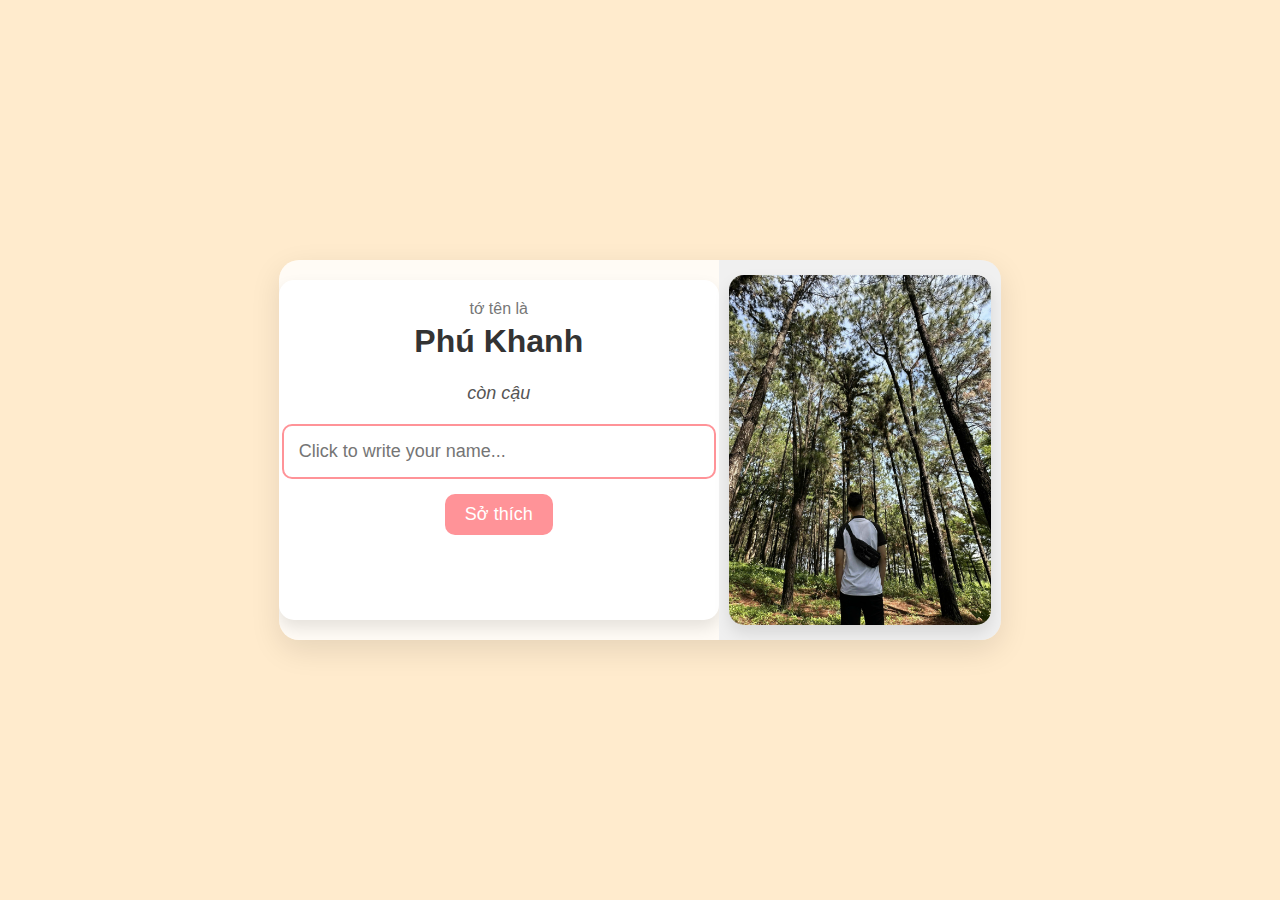
==== index.html @ 8878841f "Add files via upload" ====
<!DOCTYPE html>
<html lang="en">
    <head>
        <meta charset="UTF-8">
        <meta name="viewport" content="width=device-width, initial-scale=1.0">
        <title>Love Notes with Image</title>
        <link rel="stylesheet" href="css/style.css">
        <style>
            /* CSS cho khung nhập tên */
            #userName {
                width: 100%;
                padding: 15px;
                margin-top: 10px;
                font-size: 18px;
                border: 2px solid #FF9398;
                border-radius: 10px;
                outline: none;
                background-color: #fff;
                transition: border-color 0.3s ease;
            }
    
            #userName:focus {
                border-color: #e88388;
            }
        </style>
    </head>
    
<body>
    <div class="main-container">
        <!-- Khung bên trái để ghi chú -->
        <div class="note-container">
            <div class="note">
                <p class="small-text">tớ tên là</p>
                <p class="large-text">Phú Khanh</p>
                <p class="sub-text">còn cậu</p>
                <!-- Dòng nhập tên với placeholder -->
                <input type="text" id="userName" placeholder="Click to write your name..." />
                <!-- Nút nhấn với màu FF9398 -->
                <button class="custom-button" id="saveButton">Sở thích</button>
            </div>
        </div>

        <!-- Khung bên phải để hiển thị ảnh -->
        <div class="image-container">
            <img src="images/changtraisaucay.jpg" alt="Forest Image">
        </div>
    </div>

    <script>
        document.addEventListener('DOMContentLoaded', () => {
            const userNameInput = document.getElementById('userName');
            const saveButton = document.getElementById('saveButton');

            // Lưu tên người dùng vào localStorage khi bấm nút "Sở thích"
            saveButton.addEventListener('click', () => {
                const userName = userNameInput.value.trim();
                // Kiểm tra xem người dùng có nhập tên chưa và không phải dòng mặc định
                if (userName && userName !== "Click to write your name...") {
                    localStorage.setItem('userName', userName);
                    window.location.href = 'favorites.html'; // Chuyển sang trang sở thích
                } else {
                    alert('Vui lòng nhập tên!');
                }
            });
        });
    </script>
</body>
</html>
---- css/style.css ----
/* Đặt màu nền và kiểu chữ cho toàn trang */
body {
    margin: 0;
    padding: 0;
    display: flex;
    justify-content: center;
    align-items: center;
    height: 100vh;
    background-color: #ffebcd;
    font-family: 'Poppins', sans-serif;
    overflow: hidden;
}

/* Container chính */
.main-container {
    display: flex;
    border-radius: 20px;
    overflow: hidden;
    box-shadow: 0 10px 30px rgba(0, 0, 0, 0.1);
}

/* Khung ghi chú bên trái */
.note-container {
    background-color: rgba(255, 255, 255, 0.8);
    padding: 20px;
    width: 400px;
    display: flex;
    flex-direction: column;
    align-items: center;
    justify-content: flex-start;
}

.note {
    background-color: #fff;
    border-radius: 15px;
    padding: 20px;
    width: 100%;
    height: 300px;
    color: #333;
    outline: none;
    box-shadow: 0 8px 16px rgba(0, 0, 0, 0.1);
    transition: transform 0.3s ease;
    display: flex;
    flex-direction: column;
    justify-content: flex-start;
    align-items: center;
    text-align: center;
}

.note:hover {
    transform: translateY(-5px);
}

/* Định dạng văn bản trong khung note */
.small-text {
    font-size: 16px;
    margin: 0;
    color: #777;
}

.large-text {
    font-size: 32px;
    font-weight: bold;
    margin: 5px 0;
    color: #333;
}

.sub-text {
    font-size: 18px;
    font-style: italic;
    margin-bottom: 10px;
    color: #555;
}

/* Phần người dùng có thể chỉnh sửa */
.editable {
    width: 100%;
    height: 100%;
    font-size: 18px;
    line-height: 1.5;
    padding-top: 10px;
    outline: none;
    color: #444;
    text-align: left;
    overflow-y: auto;
}

/* Nút tùy chỉnh */
.custom-button {
    background-color: #FF9398;
    color: #fff;
    border: none;
    border-radius: 10px;
    padding: 10px 20px;
    margin-top: 15px;
    cursor: pointer;
    font-size: 18px;
    transition: background-color 0.3s ease;
}

.custom-button:hover {
    background-color: #e88388;
}

/* Khung ảnh bên phải */
.image-container {
    display: flex;
    align-items: center;
    justify-content: center;
    background-color: #f0f0f0;
    padding: 10px;
}

.image-container img {
    max-width: 350px;
    max-height: 350px;
    object-fit: cover;
    border-radius: 15px;
    box-shadow: 0 8px 16px rgba(0, 0, 0, 0.1);
}

/* Responsive cho màn hình nhỏ */
@media (max-width: 768px) {
    .main-container {
        flex-direction: column;
    }

    .note-container, .image-container {
        width: 100%;
    }

    .image-container img {
        max-width: 100%;
        max-height: 250px;
    }
}
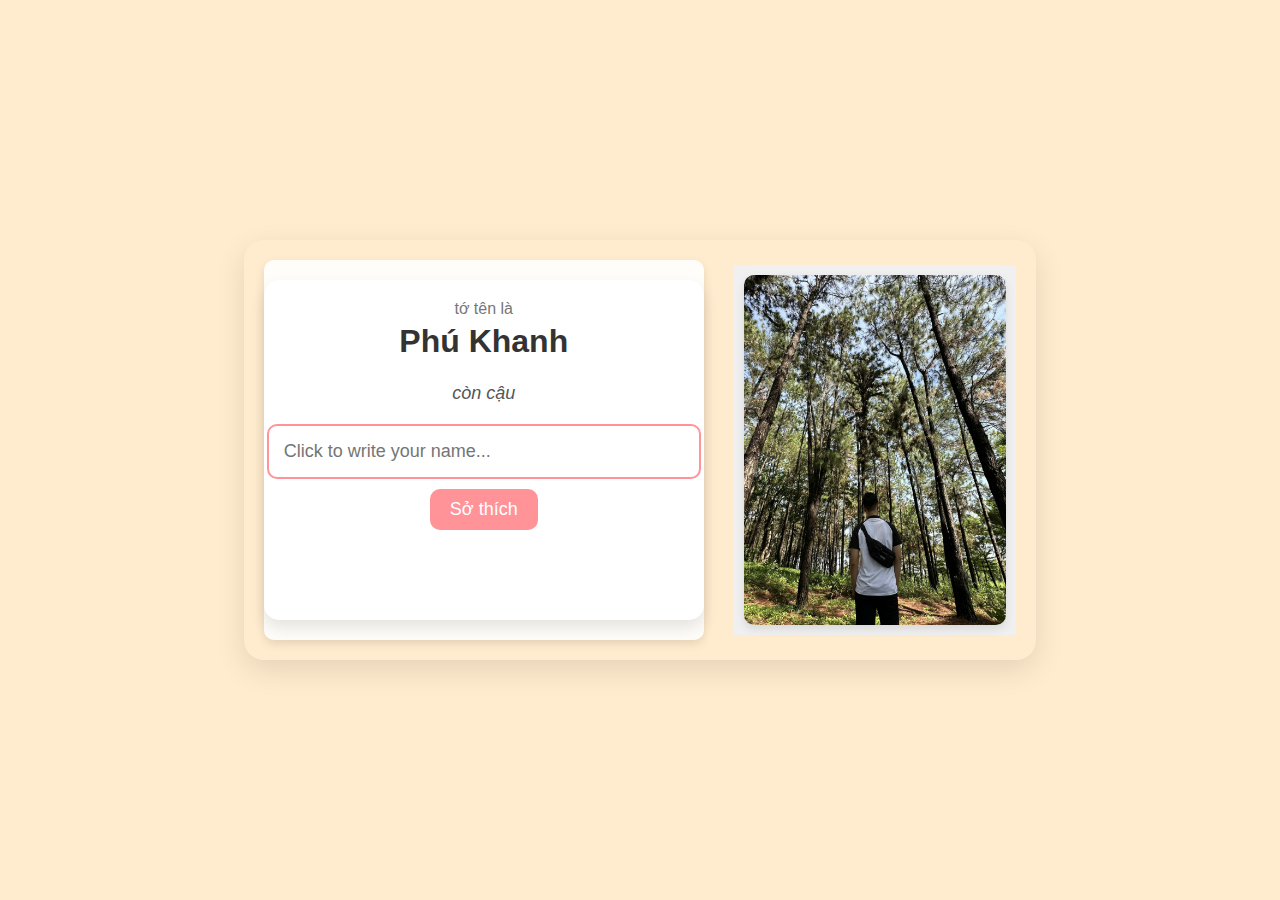
==== commit c36a03bd: "Update index.html" ====
--- a/index.html
+++ b/index.html
@@ -1,46 +1,43 @@
 <!DOCTYPE html>
 <html lang="en">
-    <head>
-        <meta charset="UTF-8">
-        <meta name="viewport" content="width=device-width, initial-scale=1.0">
-        <title>Love Notes with Image</title>
-        <link rel="stylesheet" href="css/style.css">
-        <style>
-            /* CSS cho khung nhập tên */
-            #userName {
-                width: 100%;
-                padding: 15px;
-                margin-top: 10px;
-                font-size: 18px;
-                border: 2px solid #FF9398;
-                border-radius: 10px;
-                outline: none;
-                background-color: #fff;
-                transition: border-color 0.3s ease;
-            }
-    
-            #userName:focus {
-                border-color: #e88388;
-            }
-        </style>
-    </head>
-    
+<head>
+    <meta charset="UTF-8">
+    <meta name="viewport" content="width=device-width, initial-scale=1.0">
+    <title>Love Notes with Image</title>
+    <link rel="stylesheet" href="css/style.css">
+    <style>
+        /* CSS cho khung nhập tên */
+        #userName {
+            width: 100%;
+            padding: 15px;
+            margin-top: 10px;
+            font-size: 18px;
+            border: 2px solid #FF9398;
+            border-radius: 10px;
+            outline: none;
+            background-color: #fff;
+            transition: border-color 0.3s ease;
+        }
+
+        #userName:focus {
+            border-color: #e88388;
+        }
+    </style>
+</head>
 <body>
     <div class="main-container">
-        <!-- Khung bên trái để ghi chú -->
         <div class="note-container">
             <div class="note">
                 <p class="small-text">tớ tên là</p>
                 <p class="large-text">Phú Khanh</p>
                 <p class="sub-text">còn cậu</p>
-                <!-- Dòng nhập tên với placeholder -->
+                
                 <input type="text" id="userName" placeholder="Click to write your name..." />
-                <!-- Nút nhấn với màu FF9398 -->
+                
                 <button class="custom-button" id="saveButton">Sở thích</button>
             </div>
         </div>
 
-        <!-- Khung bên phải để hiển thị ảnh -->
         <div class="image-container">
             <img src="images/changtraisaucay.jpg" alt="Forest Image">
         </div>
@@ -51,13 +48,12 @@
             const userNameInput = document.getElementById('userName');
             const saveButton = document.getElementById('saveButton');
 
-            // Lưu tên người dùng vào localStorage khi bấm nút "Sở thích"
             saveButton.addEventListener('click', () => {
                 const userName = userNameInput.value.trim();
                 // Kiểm tra xem người dùng có nhập tên chưa và không phải dòng mặc định
                 if (userName && userName !== "Click to write your name...") {
-                    localStorage.setItem('userName', userName);
-                    window.location.href = 'favorites.html'; // Chuyển sang trang sở thích
+                    localStorage.setItem('userName', userName);  // Lưu tên vào localStorage
+                    window.location.href = 'favorites.html';  // Chuyển sang trang sở thích
                 } else {
                     alert('Vui lòng nhập tên!');
                 }
--- a/css/style.css
+++ b/css/style.css
@@ -1,4 +1,4 @@
-/* Đặt màu nền và kiểu chữ cho toàn trang */
+
 body {
     margin: 0;
     padding: 0;
@@ -11,7 +11,7 @@
     overflow: hidden;
 }
 
-/* Container chính */
+
 .main-container {
     display: flex;
     border-radius: 20px;
@@ -19,7 +19,7 @@
     box-shadow: 0 10px 30px rgba(0, 0, 0, 0.1);
 }
 
-/* Khung ghi chú bên trái */
+
 .note-container {
     background-color: rgba(255, 255, 255, 0.8);
     padding: 20px;
@@ -51,7 +51,7 @@
     transform: translateY(-5px);
 }
 
-/* Định dạng văn bản trong khung note */
+
 .small-text {
     font-size: 16px;
     margin: 0;
@@ -72,7 +72,7 @@
     color: #555;
 }
 
-/* Phần người dùng có thể chỉnh sửa */
+
 .editable {
     width: 100%;
     height: 100%;
@@ -85,7 +85,7 @@
     overflow-y: auto;
 }
 
-/* Nút tùy chỉnh */
+
 .custom-button {
     background-color: #FF9398;
     color: #fff;
@@ -102,7 +102,7 @@
     background-color: #e88388;
 }
 
-/* Khung ảnh bên phải */
+
 .image-container {
     display: flex;
     align-items: center;
@@ -134,3 +134,73 @@
         max-height: 250px;
     }
 }
+/* Giảm kích thước ảnh trên trang đầu */
+.image-container img {
+    width: 100%;
+    max-width: 600px; /* Giới hạn chiều rộng ảnh */
+    height: auto;
+    border-radius: 10px;
+    box-shadow: 0 4px 10px rgba(0, 0, 0, 0.1);
+}
+
+/* Điều chỉnh lại phần container chính */
+.main-container {
+    display: flex;
+    justify-content: center;
+    align-items: center;
+    gap: 30px;
+    flex-wrap: wrap;
+    padding: 20px;
+}
+
+/* Các phần tử note */
+.note-container {
+    flex: 1;
+    min-width: 280px; /* Đảm bảo rằng phần note không bị quá nhỏ */
+    max-width: 500px;
+    padding: 20px;
+    background-color: rgba(255, 255, 255, 0.9);
+    border-radius: 10px;
+    box-shadow: 0 4px 10px rgba(0, 0, 0, 0.1);
+}
+
+/* Cải tiến phần input */
+#userName {
+    width: 100%;
+    padding: 15px;
+    margin-top: 10px;
+    font-size: 18px;
+    border: 2px solid #FF9398;
+    border-radius: 10px;
+    outline: none;
+    background-color: #fff;
+    transition: border-color 0.3s ease;
+}
+
+/* Cải tiến phần button */
+.custom-button {
+    background-color: #FF9398;
+    color: #fff;
+    border: none;
+    border-radius: 10px;
+    padding: 10px 20px;
+    margin-top: 10px;
+    cursor: pointer;
+    font-size: 18px;
+    transition: background-color 0.3s ease;
+}
+
+.custom-button:hover {
+    background-color: #e88388;
+}
+
+@media (max-width: 768px) {
+    .main-container {
+        flex-direction: column;
+        align-items: center;
+    }
+
+    .note-container {
+        width: 90%; /* Đảm bảo các phần note chiếm đủ không gian */
+    }
+}
